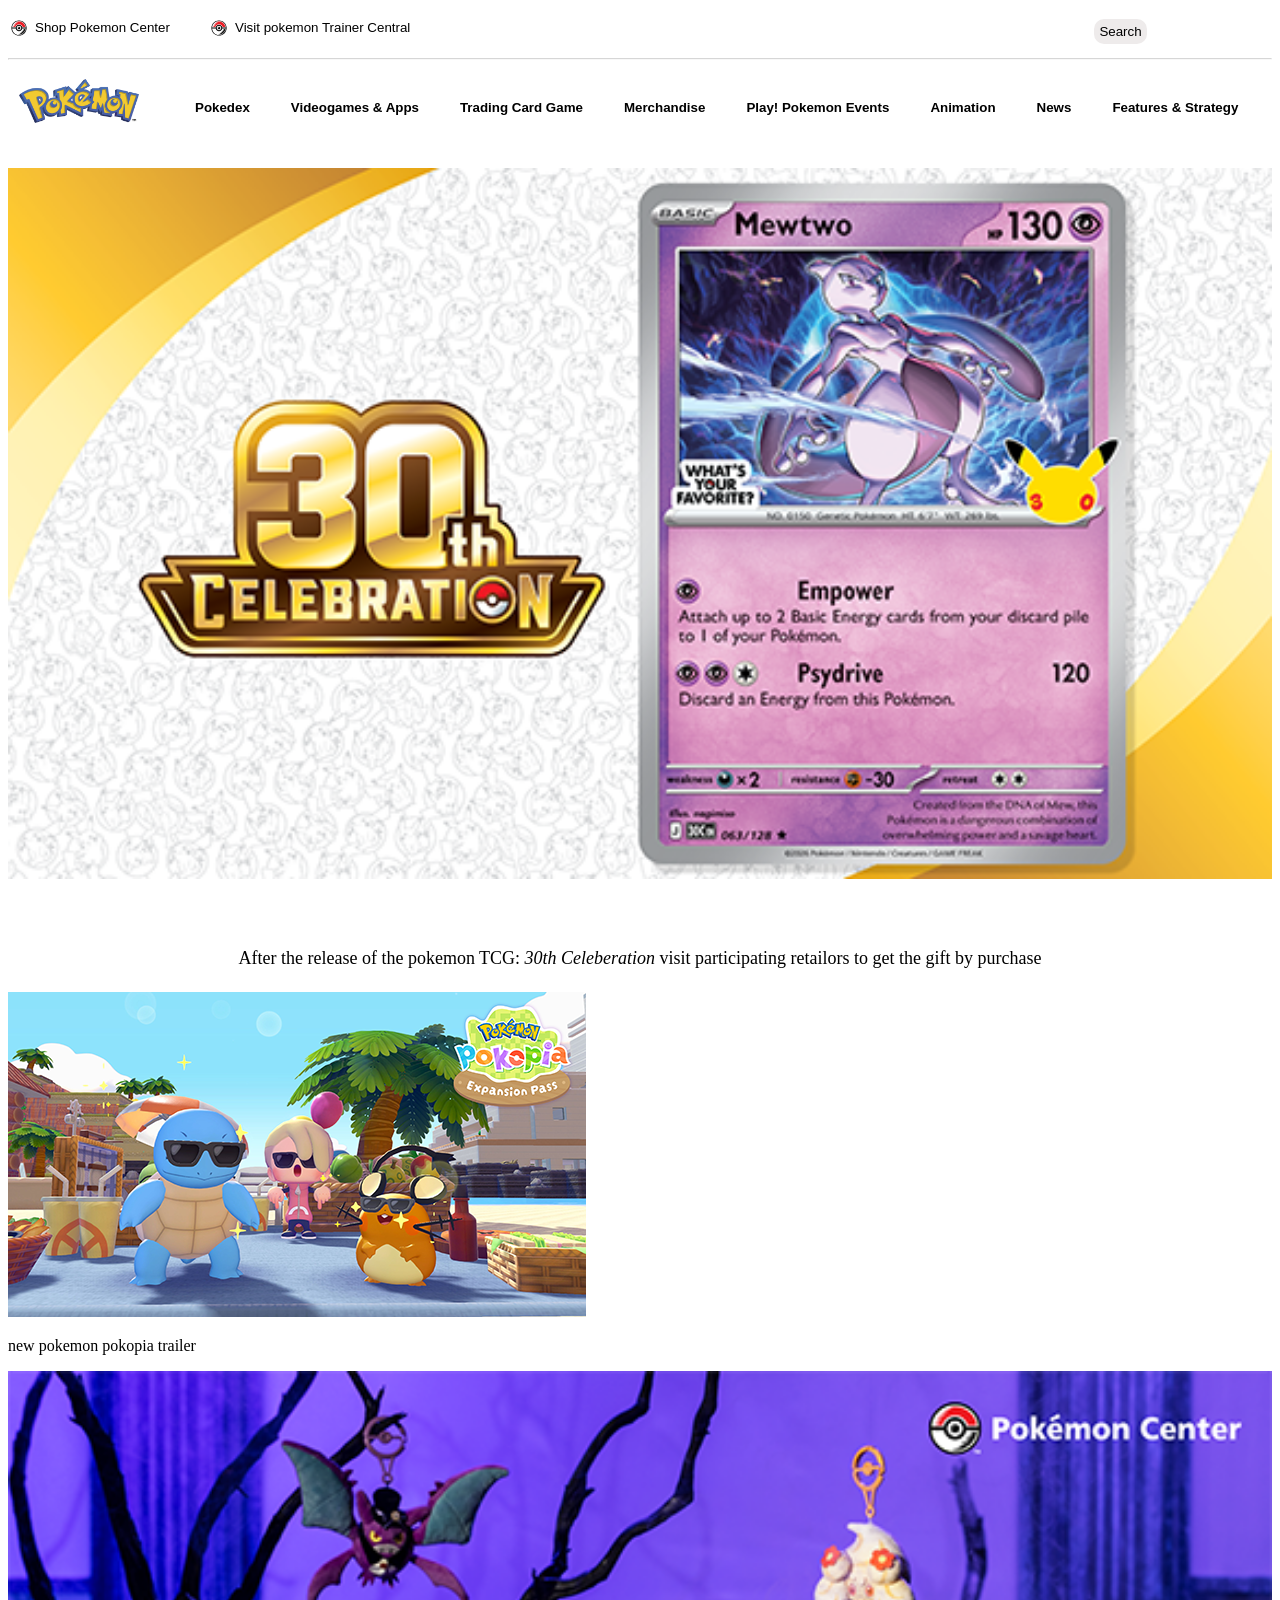
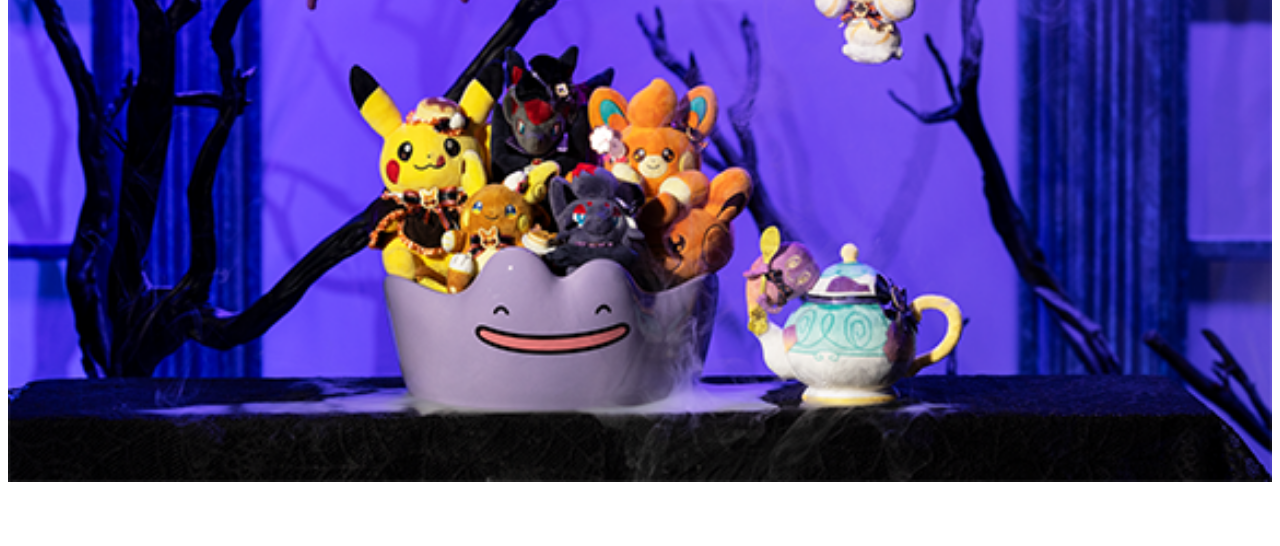
==== pokemon website_design/index.html @ 6fb1ec72 "pokemon web design" ====
<!DOCTYPE html>
<html lang="en">

<head>
    <meta charset="UTF-8">
    <meta name="viewport" content="width=device-width, initial-scale=1.0">
    <title>Pokemon website</title>
    <link rel="stylesheet" href="style.css">
</head>

<body>
    <div class="top-bar">
        <img src="./assets/images/pokeball.svg" alt="pokeball">
        <button class="pokemon-shop">Shop Pokemon Center</button>
        <img class="second" src="./assets/images/pokeball.svg" alt="pokeball">
        <button class="pokemon-central">Visit pokemon Trainer Central</button>
        <button class="search">
            <search>Search</search>
        </button>
    </div>
    <hr>

    <div class="nav-bar">
        <img class="logo" src="./assets/images/logo.png" alt="pokemon logo">
        <a class="pokedex" href=""><button>Pokedex</button></a>
        <a class="games" href=""><button>Videogames & Apps</button></a>
        <a class="cards" href=""><button>Trading Card Game</button></a>
        <a class="merchandise" href=""><button>Merchandise</button></a>
        <a class="event" href=""><button>Play! Pokemon Events</button></a>
        <a class="anima" href=""><button>Animation</button></a>
        <a class="news" href=""><button>News</button></a>
        <a class="f-s" href=""><button>Features & Strategy</button></a>
    </div>
    <br>

    <div class="container">

        <div class="image-one">
            <img class="img-one" src="./assets/images/image1.png" alt="pokemon image">
            <p class="para-one">A mighty Mewtow promo card is waiting for you</p>
            <p class="para-two">After the release of the pokemon TCG: <i>30th Celeberation</i> visit participating
                retailors to get the gift by purchase </p>
        </div>

        <div class="image-two">
            <img class="img-two" src="./assets/images/image2.png" alt="pokemon image">
            <p class="para1">new pokemon pokopia trailer</p>
        </div>

        <div class="image-three">
            <img class="img-three" src="./assets/images/image3.png" alt="pokemon image">
            <p>halloween plush bring tricks and treats</p>

        </div>

    </div>

</body>

</html>
---- pokemon website_design/style.css ----
.top-bar {
    position: relative;
    border: 1px solid white;
    height: 40px;
    width: 100%;
    position: relative;
    background-color: white;

}

.pokemon-shop {
    margin-top: 10px;
    position: absolute;
    margin-left: 20px;
    background-color: white;
    border: none;

}

.pokemon-central {
    margin-top: 10px;
    position: absolute;
    margin-left: 220px;
    background-color: white;
    border: none;
}

.search {
    margin-top: 10px;
    position: absolute;
    right: 10%;
    background-color: rgb(238, 235, 235);
    border: none;
    border-radius: 10px;
    padding: 5px;
}

.top-bar img {
    position: absolute;
    top: 9px;
}

.top-bar img.second {
    position: absolute;
    left: 200px;
}

hr{
    color: grey;
    opacity: 0.4;
    
}

.nav-bar {
    border: 1px solid white;
    width: 100%;
    height: 80px;
    background-color: white;
    /* position: relative; */
    word-spacing: 20px;
}

.nav-bar .logo {
    width: 120px;
    position: absolute;
    margin: 10px;

}

.nav-bar a.pokedex>button {
    border: none;
    background-color: white;
    font-weight: bold;
    margin-top: 30px;
    margin-left: 180px;
}

.nav-bar a.games>button {
    border: none;
    background-color: white;
    font-weight: bold;
    margin-left: 5px;
}

.nav-bar a.cards>button {
    border: none;
    background-color: white;
    font-weight: bold;
    margin-left: 5px;
}

.nav-bar a.merchandise>button {
    border: none;
    background-color: white;
    font-weight: bold;
    margin-left: 5px;
}

.nav-bar a.event>button {
    border: none;
    background-color: white;
    font-weight: bold;
    margin-left: 5px;
}

.nav-bar a.anima>button {
    border: none;
    background-color: white;
    font-weight: bold;
    margin-left: 5px;
}

.nav-bar a.news>button {
    border: none;
    background-color: white;
    font-weight: bold;
    margin-left: 5px;
}

.nav-bar a.f-s>button {
    border: none;
    background-color: white;
    font-weight: bold;
    margin-left: 5px;
}

.container-1 {
    margin-left: 100px;
    position: relative;
    border: 1px solid white;
    width: 90%;
    height: 800px;
    background-color: antiquewhite;
}

.container-1 .image-one {
    margin-top: 10px;
    margin-right: 0%;
    margin-left: 270px;
    border: 1px solid orange;
    border: none;
    border-radius: 5px;
    width: 40%;
    background-color: rgb(249, 192, 87);
}

.image-one img.img-one {
    width: 100%;
}

.image-one p.para-one {
    color: white;
    text-align: center;
    text-transform: capitalize;
    font-size: larger;
}

.image-one p.para-two {
    padding: 5px;
    font-size: large;
    text-align: center;
}

.container-1 .image-two {
    position: absolute;
    top: 10px;
    right: 310px;
    margin-right: 0%;
    border: 1px solid rgb(93, 162, 247);
    border: none;
    background-color: rgb(93, 162, 247);
    width: 15%;
    height: 190px;
}

.container-1 .image-two img.img-two {
    width: 100%;
}

.container-1 p.para1 {
    color: white;
    text-align: center;
    text-transform: capitalize;
    font-size: larger;
}

.container-1 .image-three {
    position: absolute;
    top: 210px;
    right: 250px;
    border: 1px solid purple;
    border: none;
    background-color: rgb(116, 128, 239);
    width: 20%;
    height: 220px;
}

img.img-three {
    width: 100%;
}

.image-three p {
    color: white;
    text-transform: capitalize;
    font-size: larger;
    text-align: center;
}

.container-1 .image-four {
    border: 1px solid brown;
    border: none;
    background-color: rgb(109, 95, 95);
    width: 20%;
    height: 220px;
    position: absolute;
    left: 300px;
}

img.img-four {
    width: 100%;
}

.container-1 .image-four p.para-four {
    color: white;
    text-transform: capitalize;
    font-size: larger;
    text-align: center;
    margin-top: 5px;
}

.container-1 .image-five {
    position: absolute;
    left: 650px;
    border: 1px solid black;
    border: none;
    background-color: rgb(123, 71, 173);
    height: 300px;
    width: 400px;
}

img.img-five {
    width: 100%;
}

.container-1 .image-five p.para-five {
    color: white;
    text-transform: capitalize;
    font-size: larger;
    text-align: center;
    margin-top: 5px;
}

.poke-selector {
    border: 1px solid black;
    width: 100%;
    height: 300px;
}

button.fp {
    margin-top: 10px;
    margin-left: 100px;
    border: none;
    border-radius: 5px;
    background-color: black;
    opacity: 0.8;
    color: gray;
    font-size: larger;
    padding: 10px;
    word-spacing: 10px;
    text-transform: capitalize;
}

.poke-selector img.poke_selector{
    width: 100%;
    height: 100%;
}

/* .container-2 img.background {
    width: 90%;
    height: 80%;
} */
.container-2 .container{
            border: 1px solid black;
            color: aqua;
            width: 70%;
            height: 60%;
}
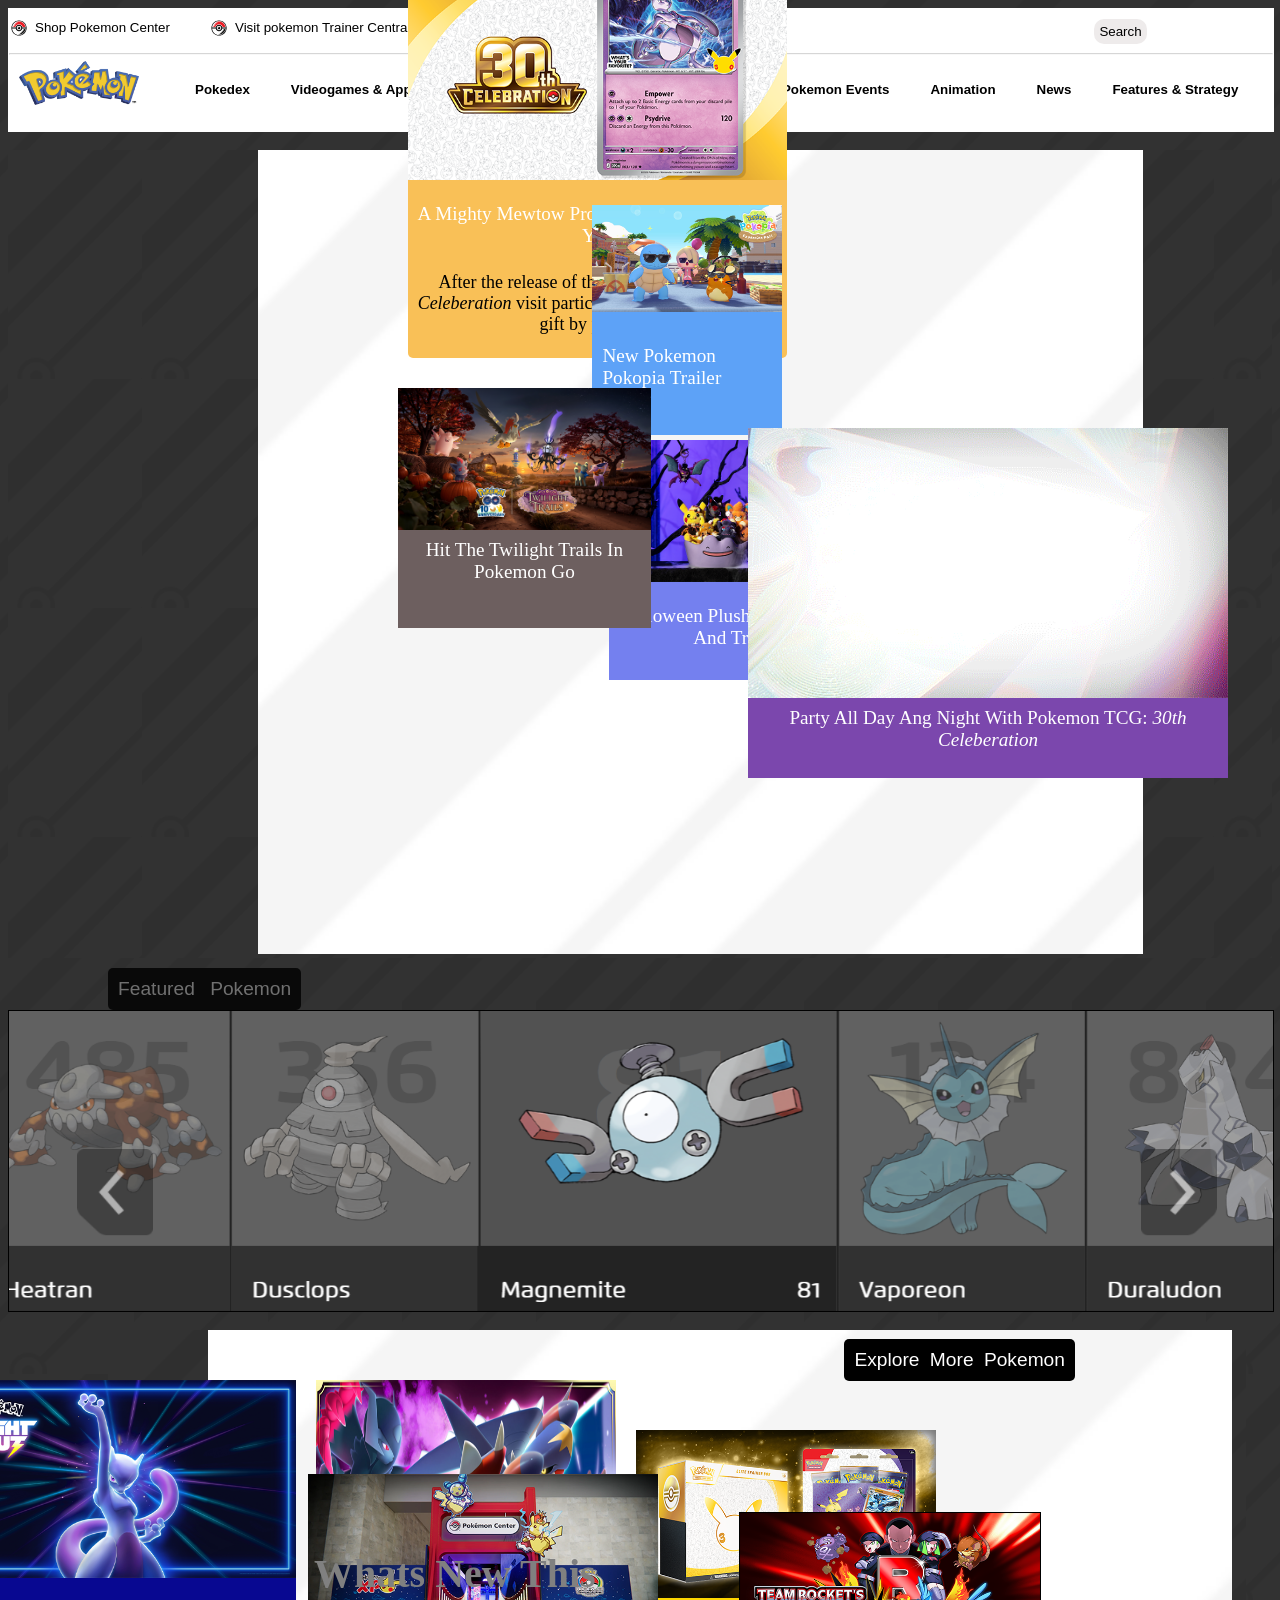
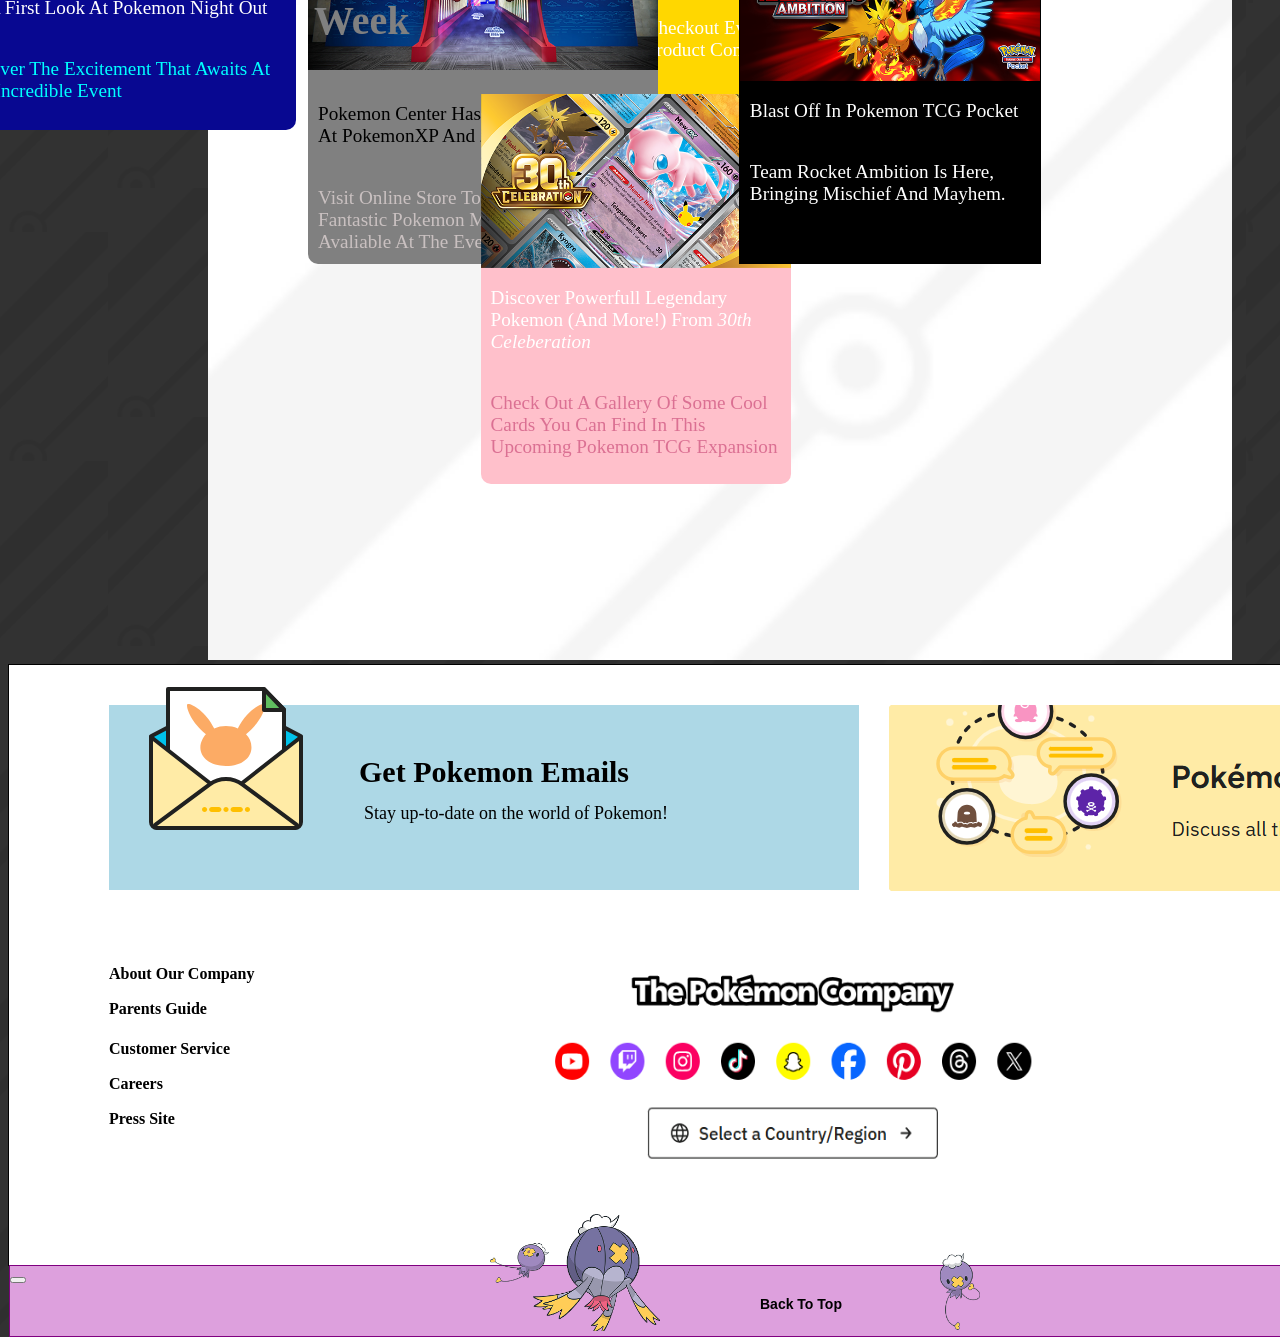
==== commit b4a7726a: "pokemon web-design" ====
--- a/pokemon website_design/index.html
+++ b/pokemon website_design/index.html
@@ -9,16 +9,17 @@
 </head>
 
 <body>
-    <div class="top-bar">
+    <div class="top-bar" id="top">
         <img src="./assets/images/pokeball.svg" alt="pokeball">
         <button class="pokemon-shop">Shop Pokemon Center</button>
         <img class="second" src="./assets/images/pokeball.svg" alt="pokeball">
         <button class="pokemon-central">Visit pokemon Trainer Central</button>
         <button class="search">
             <search>Search</search>
-        </button>
+        </button> <br>
+        <br>
+        <hr>
     </div>
-    <hr>
 
     <div class="nav-bar">
         <img class="logo" src="./assets/images/logo.png" alt="pokemon logo">
@@ -33,8 +34,8 @@
     </div>
     <br>
 
-    <div class="container">
-
+    <div class="container-1">
+        <img class="background1" src="./assets/images/background2.png" alt="background">
         <div class="image-one">
             <img class="img-one" src="./assets/images/image1.png" alt="pokemon image">
             <p class="para-one">A mighty Mewtow promo card is waiting for you</p>
@@ -49,11 +50,104 @@
 
         <div class="image-three">
             <img class="img-three" src="./assets/images/image3.png" alt="pokemon image">
-            <p>halloween plush bring tricks and treats</p>
+            <p class="para">halloween plush bring tricks and treats</p>
+        </div>
+
+        <div class="image-four">
+            <img class="img-four" src="./assets/images/image4.png" alt="pokemon image">
+            <p class="para-four">hit the twilight trails in pokemon go </p>
+        </div>
+
+        <div class="image-five">
+            <img class="img-five" src="./assets/images/image5.gif" alt="image">
+            <p class="para-five">party all day ang night with pokemon TCG: <i>30th Celeberation</i></p>
 
         </div>
 
     </div>
+    <button class="fp">featured pokemon</button>
+    <div class="poke-selector">
+        <img class="poke_selector" src="./assets/images/image6.png" alt="pokemon image">
+    </div>
+    <br>
+
+    <div class="container-2">
+        <button class="m-p">Explore More Pokemon</button>
+        <div class="container"></div>
+        <img class="background" src="./assets/images/background2.png" alt="background">
+        <div class="image-seven">
+            <img class="img-seven" src="./assets/images/image7.png" alt="pokemon image">
+            <p class="para-seven1">get a first look at pokemon night out</p>
+            <p class="para-seven2">discover the excitement that awaits at this incredible event</p>
+        </div>
+
+        <div class="image-eig">
+            <img class="img-eig" src="./assets/images/imageeig.png" alt="pokemon image">
+            <p class="para-eig1">get ready for regulation set M-C for Pokemon champions</p>
+            <p class="para-eig2">more mega-evolved pokemon make their return alongside new z mega evolution</p>
+        </div>
+
+        <div class="image-nine">
+            <img class="img-nine" src="./assets/images/imagenine.png" alt="Pokemon image">
+            <p class="para-nine1">checkout every pokemon TCG product coming out in september</p>
+            <p class="para-nine2">dont miss out on the release of product from the new expansion</p>
+        </div>
+
+        <div class="image-ten">
+            <img class="img-ten" src="./assets/images/image10.png" alt="pokemon image">
+            <p class="para-ten1">pokemon center has merchandise found at pokemonXP and 2026 world store</p>
+            <p class="para-ten2">visit online store to find some of the fantastic pokemon merch that was avaliable at
+                the event</p>
+        </div>
+
+        <div class="image-ele">
+            <img class="img-ele" src="./assets/images/image11.png" alt="pokemon image">
+            <p class="para-ele1">discover powerfull legendary pokemon (and more!) from <i>30th Celeberation</i></p>
+            <p class="para-ele2">check out a gallery of some cool cards you can find in this upcoming pokemon TCG
+                expansion</p>
+        </div>
+
+        <div class="image-twe">
+            <img class="img-twe" src="./assets/images/image12.png" alt="pokemon image">
+            <p class="para-twe1">blast off in pokemon TCG pocket</p>
+            <p class="para-twe2">team rocket ambition is here, bringing mischief and mayhem.</p>
+        </div>
+
+        <div class="main-para">
+            <p class="main_para">whats new this
+                <br> week</p>
+        </div>
+    </div>
+
+    <div class="container-3">
+            <div class="poke-email">
+                <img class="img-email" src="./assets/images/poke-email.svg" alt="poke-email">
+                <p class="emailpara1">get pokemon emails</p>
+                <p class="emailpara2">Stay up-to-date on the world of Pokemon!</p>
+            </div>
+
+            <div class="community">
+                <img class="community-img" src="./assets/images/communityimage.png" alt="community">
+            </div>
+
+            <img class="image13" src="./assets/images/image13.png" alt="logo">
+
+            <div class="info">
+                <a class="ac" href="">about our company</a> <br><br>
+                <a class="pg" href="">parents guide</a><br><br>
+                <a class="cs" href="">customer service</a><br><br>
+                <a class="c" href="">careers</a><br><br>
+                <a class="ps" href="">press site</a><br><br>
+            </div>
+            <footer class="last-div">
+                <img class="footer-image" src="./assets/images/footer-image.png" alt="footer image">
+                <button class="top-button"><a href="#top">Back To Top</a></button>
+                <img class="footer-image2" src="./assets/images/footer image2.png" alt="footer image">
+
+            </footer>
+
+        </div>
+
 
 </body>
 
--- a/pokemon website_design/style.css
+++ b/pokemon website_design/style.css
@@ -1,3 +1,7 @@
+body {
+    background-image: url(./assets/images/background-1.png);
+}
+
 .top-bar {
     position: relative;
     border: 1px solid white;
@@ -14,7 +18,11 @@
     margin-left: 20px;
     background-color: white;
     border: none;
-
+}
+
+button.pokemon-shop:hover {
+    color: blue;
+    text-decoration: underline;
 }
 
 .pokemon-central {
@@ -25,6 +33,11 @@
     border: none;
 }
 
+.pokemon-central:hover {
+    color: blue;
+    text-decoration: underline;
+}
+
 .search {
     margin-top: 10px;
     position: absolute;
@@ -45,10 +58,10 @@
     left: 200px;
 }
 
-hr{
+hr {
     color: grey;
     opacity: 0.4;
-    
+
 }
 
 .nav-bar {
@@ -56,7 +69,6 @@
     width: 100%;
     height: 80px;
     background-color: white;
-    /* position: relative; */
     word-spacing: 20px;
 }
 
@@ -74,6 +86,11 @@
     margin-top: 30px;
     margin-left: 180px;
 }
+.nav-bar a.pokedex>button:hover {
+    color: red;
+    text-decoration: underline;
+    font-size: 15px;
+}
 
 .nav-bar a.games>button {
     border: none;
@@ -81,6 +98,11 @@
     font-weight: bold;
     margin-left: 5px;
 }
+.nav-bar a.games>button:hover {
+    color: purple;
+    text-decoration: underline;
+    font-size: 15px;
+}
 
 .nav-bar a.cards>button {
     border: none;
@@ -88,6 +110,11 @@
     font-weight: bold;
     margin-left: 5px;
 }
+.nav-bar a.cards>button:hover {
+    color: orange;
+    text-decoration: underline;
+    font-size: 15px;
+}
 
 .nav-bar a.merchandise>button {
     border: none;
@@ -95,6 +122,11 @@
     font-weight: bold;
     margin-left: 5px;
 }
+.nav-bar a.merchandise>button:hover {
+    color: greenyellow;
+    text-decoration: underline;
+    font-size: 15px;
+}
 
 .nav-bar a.event>button {
     border: none;
@@ -102,6 +134,11 @@
     font-weight: bold;
     margin-left: 5px;
 }
+.nav-bar a.event>button:hover {
+    color: darkblue;
+    text-decoration: underline;
+    font-size: 15px;
+}
 
 .nav-bar a.anima>button {
     border: none;
@@ -109,6 +146,11 @@
     font-weight: bold;
     margin-left: 5px;
 }
+.nav-bar a.anima>button:hover {
+    color: deeppink;
+    text-decoration: underline;
+    font-size: 15px;
+}
 
 .nav-bar a.news>button {
     border: none;
@@ -116,6 +158,11 @@
     font-weight: bold;
     margin-left: 5px;
 }
+.nav-bar a.news>button:hover {
+    color: grey;
+    text-decoration: underline;
+    font-size: 15px;
+}
 
 .nav-bar a.f-s>button {
     border: none;
@@ -123,24 +170,35 @@
     font-weight: bold;
     margin-left: 5px;
 }
+.nav-bar a.f-s>button:hover {
+    color:palevioletred;
+    text-decoration: underline;
+    font-size: 15px;
+}
 
 .container-1 {
-    margin-left: 100px;
+    background-image: url(./assets/images/background-1.png);
     position: relative;
-    border: 1px solid white;
-    width: 90%;
-    height: 800px;
-    background-color: antiquewhite;
+    border: 1px solid black;
+    border: none;
+    width: 100%;
+    height: 80%;
+}
+
+.container-1 .background1 {
+    left: 250px;
+    position: relative;
+    width: 70%;
+
 }
 
 .container-1 .image-one {
-    margin-top: 10px;
-    margin-right: 0%;
-    margin-left: 270px;
-    border: 1px solid orange;
+    position: absolute;
+    bottom: 600px;
+    left: 400px;
     border: none;
     border-radius: 5px;
-    width: 40%;
+    width: 30%;
     background-color: rgb(249, 192, 87);
 }
 
@@ -163,14 +221,14 @@
 
 .container-1 .image-two {
     position: absolute;
-    top: 10px;
-    right: 310px;
+    top: 55px;
+    right: 490px;
     margin-right: 0%;
     border: 1px solid rgb(93, 162, 247);
     border: none;
     background-color: rgb(93, 162, 247);
     width: 15%;
-    height: 190px;
+    height: 230px;
 }
 
 .container-1 .image-two img.img-two {
@@ -179,20 +237,20 @@
 
 .container-1 p.para1 {
     color: white;
-    text-align: center;
+    padding: 10px;
     text-transform: capitalize;
     font-size: larger;
 }
 
 .container-1 .image-three {
     position: absolute;
-    top: 210px;
-    right: 250px;
+    top: 290px;
+    right: 410px;
     border: 1px solid purple;
     border: none;
     background-color: rgb(116, 128, 239);
     width: 20%;
-    height: 220px;
+    height: 240px;
 }
 
 img.img-three {
@@ -211,9 +269,10 @@
     border: none;
     background-color: rgb(109, 95, 95);
     width: 20%;
-    height: 220px;
-    position: absolute;
-    left: 300px;
+    height: 240px;
+    position: absolute;
+    bottom: 330px;
+    left: 390px;
 }
 
 img.img-four {
@@ -230,12 +289,13 @@
 
 .container-1 .image-five {
     position: absolute;
-    left: 650px;
+    left: 740px;
+    bottom: 180px;
     border: 1px solid black;
     border: none;
     background-color: rgb(123, 71, 173);
-    height: 300px;
-    width: 400px;
+    height: 350px;
+    width: 480px;
 }
 
 img.img-five {
@@ -270,18 +330,409 @@
     text-transform: capitalize;
 }
 
-.poke-selector img.poke_selector{
+button.fp:hover {
+    background-color: white;
+    color: black;
+
+}
+.poke-selector img.poke_selector {
     width: 100%;
     height: 100%;
 }
 
-/* .container-2 img.background {
+.container-2 {
+    background-image: url(./assets/images/background-1.png);
+    position: relative;
+    border: 1px solid black;
+    border: none;
+    left: 100px;
     width: 90%;
-    height: 80%;
-} */
-.container-2 .container{
-            border: 1px solid black;
-            color: aqua;
-            width: 70%;
-            height: 60%;
+    height: 50%;
+}
+
+.container-2 img.background {
+    left: 100px;
+    position: relative;
+    width: 90%;
+    height: 10%;
+}
+
+.container-2 .image-seven {
+    position: absolute;
+    border: 1px solid blue;
+    border: none;
+    border-radius: 10px;
+    background-color: rgb(8, 8, 145);
+    height: 350px;
+    top: 50px;
+    right: 950px;
+    width: 350px;
+}
+
+.container-2 button.m-p {
+    position: absolute;
+    z-index: 2000;
+    top: 1%;
+    right: 15%;
+    border: none;
+    border-radius: 5px;
+    background-color: black;
+    color: white;
+    font-size: larger;
+    padding: 10px;
+    word-spacing: 5px;
+    text-transform: capitalize;
+}
+.container-2 button.m-p:hover {
+    background-color: gray;
+    color: black;
+}
+
+.container-2 img.img-seven {
+    width: 100%;
+}
+
+.container-2 p.para-seven1 {
+    color: white;
+    text-transform: capitalize;
+    font-size: larger;
+    padding: 10px;
+    margin-top: 5px;
+}
+
+.container-2 p.para-seven2 {
+    color: aqua;
+    text-transform: capitalize;
+    font-size: larger;
+    padding: 10px;
+}
+
+.container-2 .image-eig {
+    position: absolute;
+    border: 1px solid blue;
+    border: none;
+    border-radius: 10px;
+    background-color: rgb(123, 71, 173);
+    height: 460px;
+    top: 50px;
+    right: 630px;
+    width: 300px;
+}
+
+.container-2 img.img-eig {
+    width: 100%;
+    height: 60%;
+}
+
+.container-2 p.para-eig1 {
+    color: white;
+    text-transform: capitalize;
+    font-size: larger;
+    padding: 10px;
+    margin-top: 5px;
+}
+
+.container-2 p.para-eig2 {
+    color: black;
+    opacity: 0.9;
+    text-transform: capitalize;
+    font-size: larger;
+    padding: 10px;
+}
+
+.container-2 .image-nine {
+    position: absolute;
+    border: 1px solid blue;
+    border: none;
+    border-radius: 10px;
+    background-color: gold;
+    height: 350px;
+    top: 100px;
+    right: 310px;
+    width: 300px;
+}
+
+.container-2 img.img-nine {
+    width: 100%;
+}
+
+.container-2 p.para-nine1 {
+    color: white;
+    text-transform: capitalize;
+    font-size: larger;
+    padding: 10px;
+    margin-top: 5px;
+}
+
+.container-2 p.para-nine2 {
+    color: black;
+    opacity: 0.9;
+    text-transform: capitalize;
+    font-size: larger;
+    padding: 10px;
+
+}
+
+.container-2 .image-ten {
+    position: absolute;
+    border-radius: 10px;
+    background-color: gray;
+    height: 390px;
+    bottom: 400px;
+    left: 200px;
+    width: 350px;
+}
+
+.container-2 img.img-ten {
+    width: 100%;
+}
+
+.container-2 p.para-ten1 {
+    color: black;
+    text-transform: capitalize;
+    font-size: larger;
+    padding: 10px;
+}
+
+.container-2 p.para-ten2 {
+    color: rgb(220, 209, 209);
+    opacity: 0.8;
+    text-transform: capitalize;
+    font-size: larger;
+    padding: 10px;
+}
+
+.container-2 .image-ele {
+    position: absolute;
+    border: none;
+    background-color: pink;
+    border-radius: 10px;
+    width: 310px;
+    height: 390px;
+    right: 40%;
+    bottom: 180px;
+}
+
+.container-2 img.img-ele {
+    width: 100%;
+}
+
+.container-2 p.para-ele1 {
+    color: white;
+    text-transform: capitalize;
+    font-size: larger;
+    padding: 10px;
+    margin-top: 5px;
+}
+
+.container-2 p.para-ele2 {
+    color: palevioletred;
+    text-transform: capitalize;
+    font-size: larger;
+    padding: 10px;
+}
+
+.container-2 .image-twe {
+    position: absolute;
+    border: 1px solid black;
+    background-color: black;
+    right: 18%;
+    width: 300px;
+    height: 350px;
+    bottom: 400px;
+}
+
+.container-2 img.img-twe {
+    width: 100%;
+}
+
+.container-2 p.para-twe1 {
+    color: white;
+    text-transform: capitalize;
+    font-size: larger;
+    padding: 10px;
+    margin-top: 5px;
+}
+
+.container-2 p.para-twe2 {
+    color: white;
+    text-transform: capitalize;
+    font-size: larger;
+    padding: 10px;
+}
+
+.container-2 p.main-para {
+    position: absolute;
+    border: 1px solid black;
+}
+
+.container-2 p.main_para {
+    z-index: 1000px;
+    position: absolute;
+    color: gray;
+    font-weight: bolder;
+    right: 650px;
+    bottom: 580px;
+    text-transform: capitalize;
+    font-size: 40px;
+}
+
+body .container-3 {
+    position: relative;
+    border: 1px solid black;
+    width: 1700px;
+    height: 600px;
+    background-color: white;
+}
+
+
+.container-3 .poke-email {
+    position: relative;
+    top: 40px;
+    left: 100px;
+    width: 750px;
+    height: 185px;
+    background-color: lightblue;
+}
+
+.container-3 .img-email {
+    position: absolute;
+    left: 40px;
+    bottom: 60px;
+}
+
+.container-3 p.emailpara1 {
+    position: absolute;
+    top: 20px;
+    left: 250px;
+    font-weight: bold;
+    font-size: 30px;
+    text-transform: capitalize;
+}
+
+.container-3 p.emailpara2 {
+    position: absolute;
+    top: 80px;
+    left: 255px;
+    font-size: 18px;
+}
+
+.container-3 img.community-img {
+    position: absolute;
+    left: 880px;
+    top: 40px;
+}
+
+.container-3 img.image13 {
+    position: absolute;
+    left: 530px;
+    height: 200px;
+    width: 500px;
+    top: 300px;
+}
+
+.container-3 .info a.ac {
+    position: absolute;
+    top: 300px;
+    left: 100px;
+    text-decoration: none;
+    color: black;
+    font-size: 16px;
+    text-transform: capitalize;
+    font-weight: bold;
+
+}
+
+.container-3 .info a.pg {
+    position: absolute;
+    top: 335px;
+    left: 100px;
+    text-decoration: none;
+    color: black;
+    font-size: 16px;
+    text-transform: capitalize;
+    font-weight: bold;
+
+}
+
+.container-3 .info a.cs {
+    position: absolute;
+    top: 375px;
+    left: 100px;
+    text-decoration: none;
+    color: black;
+    font-size: 16px;
+    text-transform: capitalize;
+    font-weight: bold;
+
+}
+
+.container-3 .info a.c {
+    position: absolute;
+    top: 410px;
+    left: 100px;
+    text-decoration: none;
+    color: black;
+    font-size: 16px;
+    text-transform: capitalize;
+    font-weight: bold;
+
+}
+
+.container-3 .info a.ps {
+    position: absolute;
+    top: 445px;
+    left: 100px;
+    text-decoration: none;
+    color: black;
+    font-size: 16px;
+    text-transform: capitalize;
+    font-weight: bold;
+}
+
+.container-3 .last-div {
+    position: absolute;
+    top: 600px;
+    bottom: 10px;
+    background-color: plum;
+    border: 1px solid purple;
+    width: 1700px;
+    height: 70px;
+}
+
+.container-3 button.top-button>a {
+    color: black;
+    border: none;
+    text-decoration: none;
+    background-color: plum;
+    font-size: 14px;
+    font-weight: bold;
+    position: absolute;
+    top: 30px;
+    left: 750px;
+}
+
+.container-3 button.top-button>a:hover {
+    font-size: 15px;
+
+}
+
+.container-3 img.footer-image {
+    position: absolute;
+    bottom: 5px;
+    left: 480px;
+    width: 170px;
+}
+.container-3 img.footer-image:hover {
+        bottom: 20px;
+}
+
+.container-3 img.footer-image2 {
+    position: absolute;
+    bottom: 5px;
+    left: 930px;
+    width: 40px;
+}
+.container-3 img.footer-image2:hover {
+     bottom: 20px;
 }
